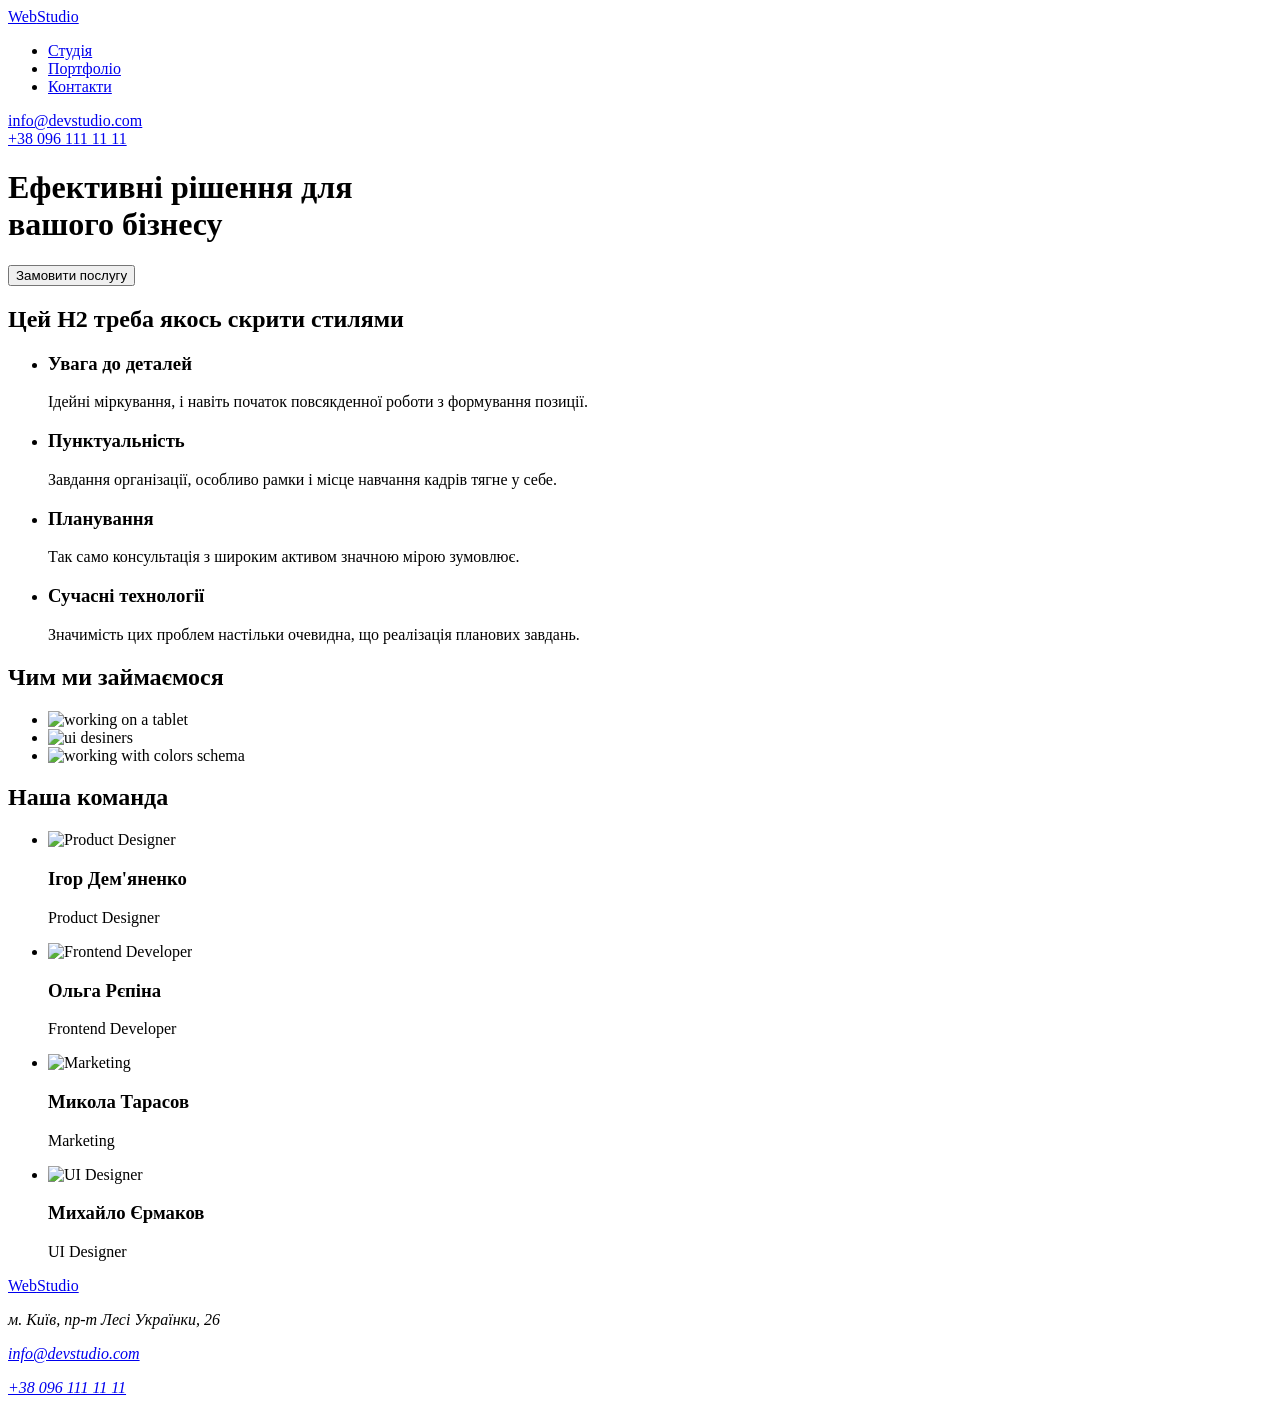
==== goit-markup-hw-03/index.html @ f8ff48fc "Add files via upload" ====
<!DOCTYPE html>
<html lang="uk">

<head>
  <meta charset="UTF-8">
  <meta name="viewport" content="width=device-width, initial-scale=1.0">
  <title>Головна</title>

  <!--fontes-->
  <link rel="preconnect" href="https://fonts.googleapis.com">
  <link rel="preconnect" href="https://fonts.gstatic.com" crossorigin>
  <link href="https://fonts.googleapis.com/css2?family=Raleway:ital,wght@0,700;1,700&display=swap" rel="stylesheet">

  <link href="https://fonts.googleapis.com/css2?family=Roboto:ital@0;1&display=swap" rel="stylesheet">

  <link href="https://fonts.googleapis.com/css2?family=Roboto:ital,wght@0,500;1,500&display=swap" rel="stylesheet">

  <link href="https://fonts.googleapis.com/css2?family=Roboto:ital,wght@0,700;1,700&display=swap" rel="stylesheet">

  <link href="https://fonts.googleapis.com/css2?family=Roboto:ital,wght@0,900;1,900&display=swap" rel="stylesheet">


  <!--нормалізація стилів-->
  <link rel="stylesheet" href="node_modules/modern-normalize/modern-normalize.css">

  <!--stylesheets-->
  <link rel="stylesheet" href="/css/styles.css ">

</head>

<body>

  <!--header-->

  <header>
    <div class="container header">

      <div class="header-top-logo">
        <a href="/index.html" class="header-logo"><span class=" header-logo-color">Web</span><span>Studio</span>
        </a>
      </div>

      <div class="header-nav">
        <nav>
          <ul class="header-nav-list">
            <li><a href="/index.html" class="header-nav-link">Студія</a></li>
            <li><a href="/portfolio.html" class="header-nav-link">Портфоліо</a></li>
            <li><a href="#" class="header-nav-link">Контакти</a></li>
          </ul>
        </nav>
      </div>


      <div class="header-contacts-mail">
        <a href="mailto:info@devstudio.com" class="header-contacts ">info@devstudio.com</a>
      </div>

      <div class="header-contacts-phone">
        <a href="tel:+380961111111" class="header-contacts">+38 096 111 11 11</a>
      </div>

    </div>
  </header>


  <!--main-->
  <main>
    <div class="container">
      <!--block hero-->
      <div class="main-div">
        <div>
          <h1 class="hero-title">Ефективні рішення для <br>вашого бізнесу</h1>
        </div>

        <div class="main-btn">
          <button type="button" class="cursor hero-btn">Замовити послугу</button>
        </div>
      </div>

      <!--second block-->
      <section>
        <h2 class="visually-hidden">Цей Н2 треба якось скрити стилями</h2>

        <div class="block-second">
          <ul class="block-second-list section">
            <li>
              <article class="main-block-second-article">
                <h3 class="main-block-second">Увага до деталей</h3>
                <p class="main-block-second-text">Ідейні міркування, і навіть початок повсякденної роботи з формування
                  позиції.</p>
              </article>
            </li>

            <li>
              <article class="main-block-second-article">
                <h3 class="main-block-second">Пунктуальність</h3>
                <p class="main-block-second-text">Завдання організації, особливо рамки і місце навчання кадрів тягне у
                  себе.
                </p>
              </article>
            </li>

            <li>
              <article class="main-block-second-article">
                <h3 class="main-block-second">Планування</h3>
                <p class="main-block-second-text">Так само консультація з широким активом значною мірою зумовлює.</p>
              </article>
            </li>

            <li>
              <article class="main-block-second-article">
                <h3 class="main-block-second"> Сучасні технології</h3>
                <p class="main-block-second-text">Значимість цих проблем настільки очевидна, що реалізація планових
                  завдань.
                </p>
              </article>
            </li>
          </ul>
        </div>
      </section>

      <!--third block-->
      <section class="main-block-third section">
        <h2 class="main-block-third-text">Чим ми займаємося</h2>

        <ul class="main-block-third-list">
          <li><img src="/images/tablet.jpg" alt="working on a tablet" width="370"></li>
          <li><img src="/images/desiners.jpg" alt="ui desiners" width="370"></li>
          <li><img src="/images/schema.jpg" alt="working with colors schema" width="370"></li>
        </ul>

      </section>

      <!--forth block-->
      <section class="main-block-forth section">
        <h2 class="main-block-forth-title">Наша команда</h2>
        <ul class="main-block-forth-list">

          <li class="main-block-forth-card">
            <article>
              <img src="/images/product-designer.jpg" alt="Product Designer" width="270">
              <h3 class="main-block-forth-h3">Ігор Дем'яненко</h3>
              <p class="main-block-forth-p">Product Designer</p>
            </article>
          </li>

          <li class="main-block-forth-card">
            <article>
              <img src="/images/frontend-developer.jpg" alt="Frontend Developer" width="270">
              <h3 class="main-block-forth-h3">Ольга Рєпіна</h3>
              <p class="main-block-forth-p">Frontend Developer</p>
            </article>
          </li>


          <li class="main-block-forth-card">
            <article>
              <img src="/images/marketing.jpg" alt="Marketing" width="270">
              <h3 class="main-block-forth-h3">Микола Тарасов</h3>
              <p class="main-block-forth-p">Marketing</p>
            </article>
          </li>

          <li class="main-block-forth-card">
            <article>
              <img src="/images/ui-designer.jpg" alt="UI Designer" width="270">
              <h3 class="main-block-forth-h3">Михайло Єрмаков</h3>
              <p class="main-block-forth-p">UI Designer</p>
            </article>
          </li>


        </ul>

      </section>
    </div>
  </main>


  <!--footer-->

  <footer class="footer container">
    <div>

      <div class="footer-bottom-logo">
        <a href="/index.html" class="footer-logo"><span class=" footer-logo-color">Web</span><span
            class="footer-logo-color-text">Studio</span></a>
      </div>

      <address class="footer-adress-block">
        <p class="footer-adress">м. Київ, пр-т Лесі Українки, 26</p>
        <p class="footer-mail"><a href="mailto:info@devstudio.com" class="footer-contacts">info@devstudio.com</a></p>
        <p><a href="tel:+380961111111" class="footer-contacts">+38 096 111 11 11</a></p>
      </address>

    </div>
  </footer>

</body>


</html>
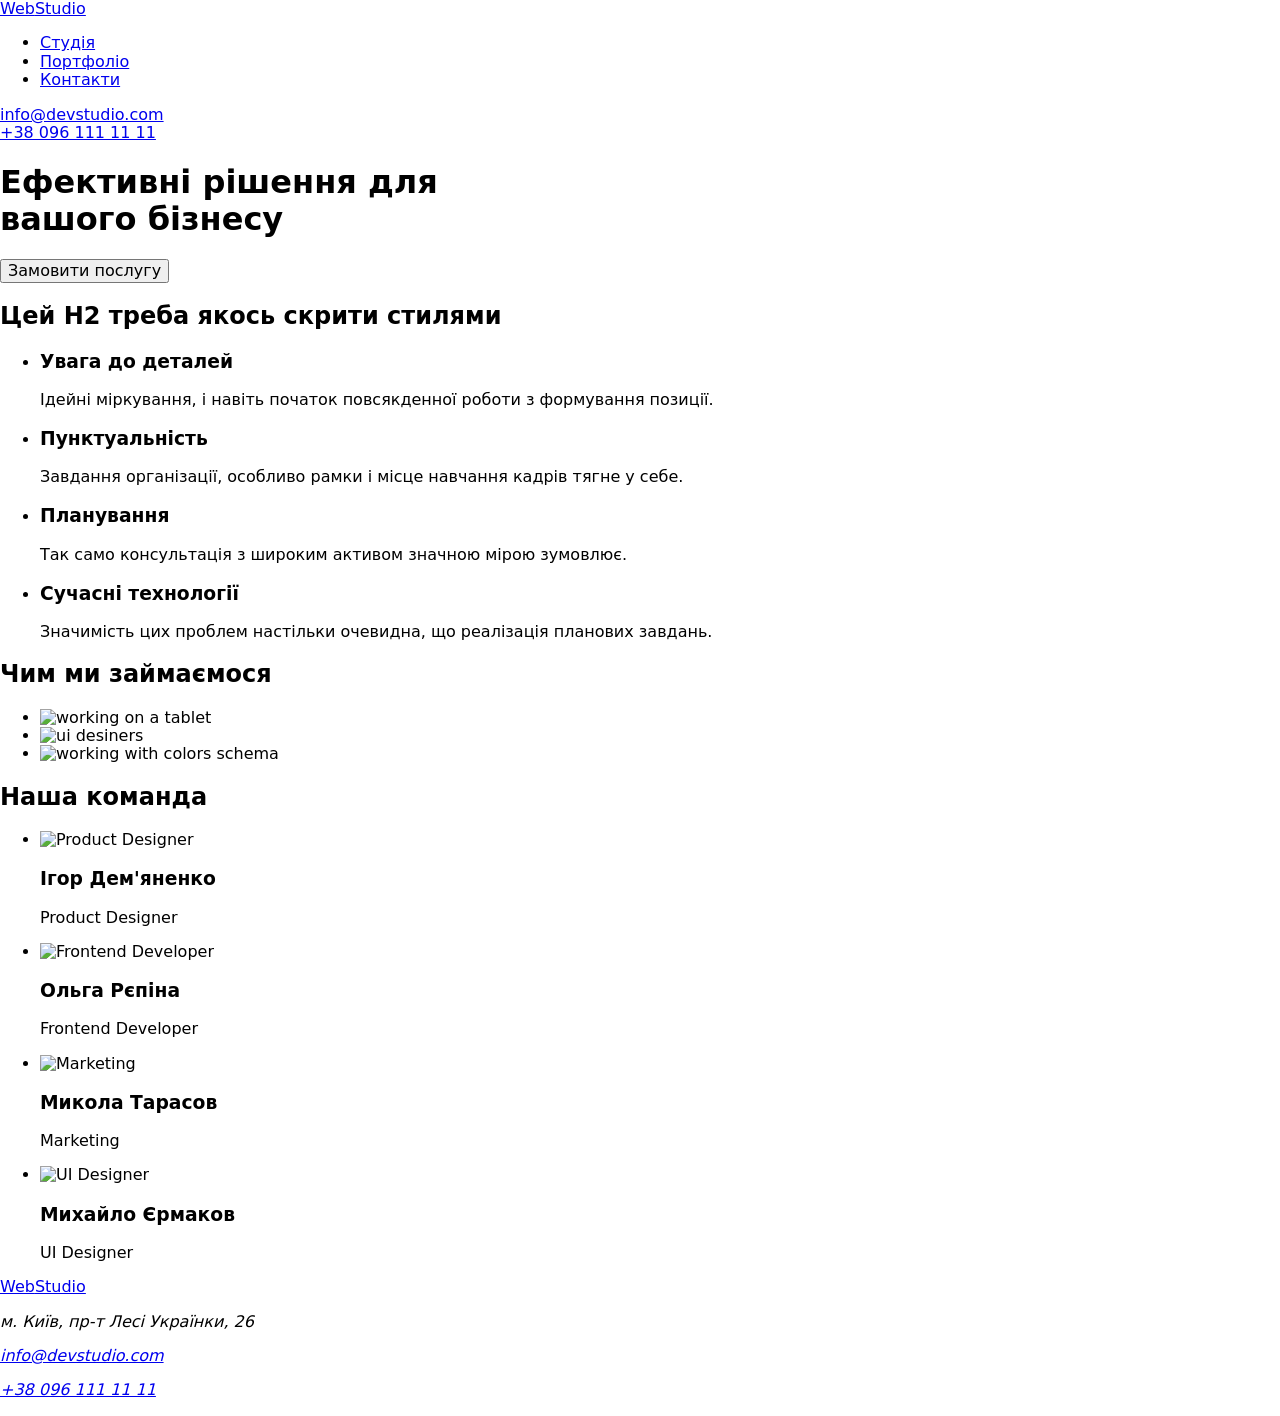
==== commit f899c9ce: "Add files via upload" ====
--- a/goit-markup-hw-03/index.html
+++ b/goit-markup-hw-03/index.html
@@ -21,7 +21,7 @@
 
 
   <!--нормалізація стилів-->
-  <link rel="stylesheet" href="node_modules/modern-normalize/modern-normalize.css">
+  <link rel="stylesheet" href="https://cdnjs.cloudflare.com/ajax/libs/modern-normalize/3.0.1/modern-normalize.min.css">
 
   <!--stylesheets-->
   <link rel="stylesheet" href="/css/styles.css ">
